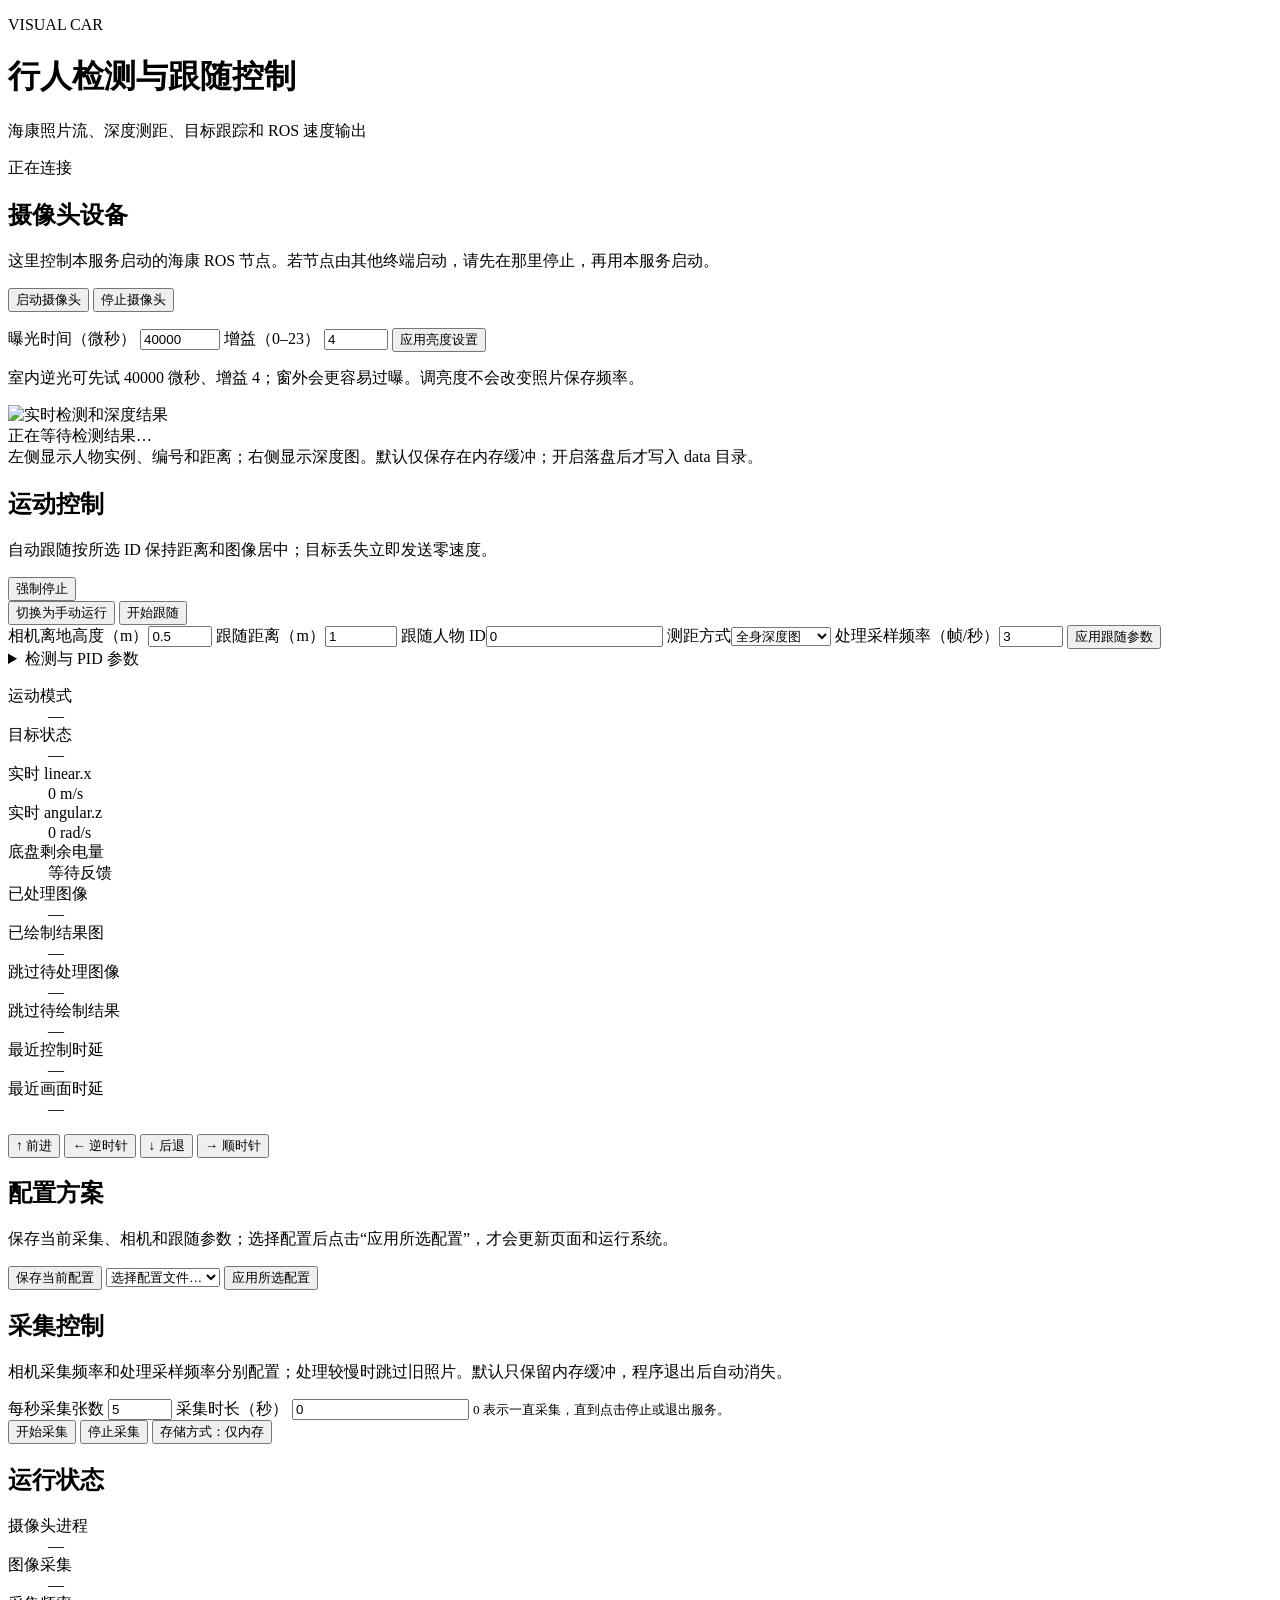
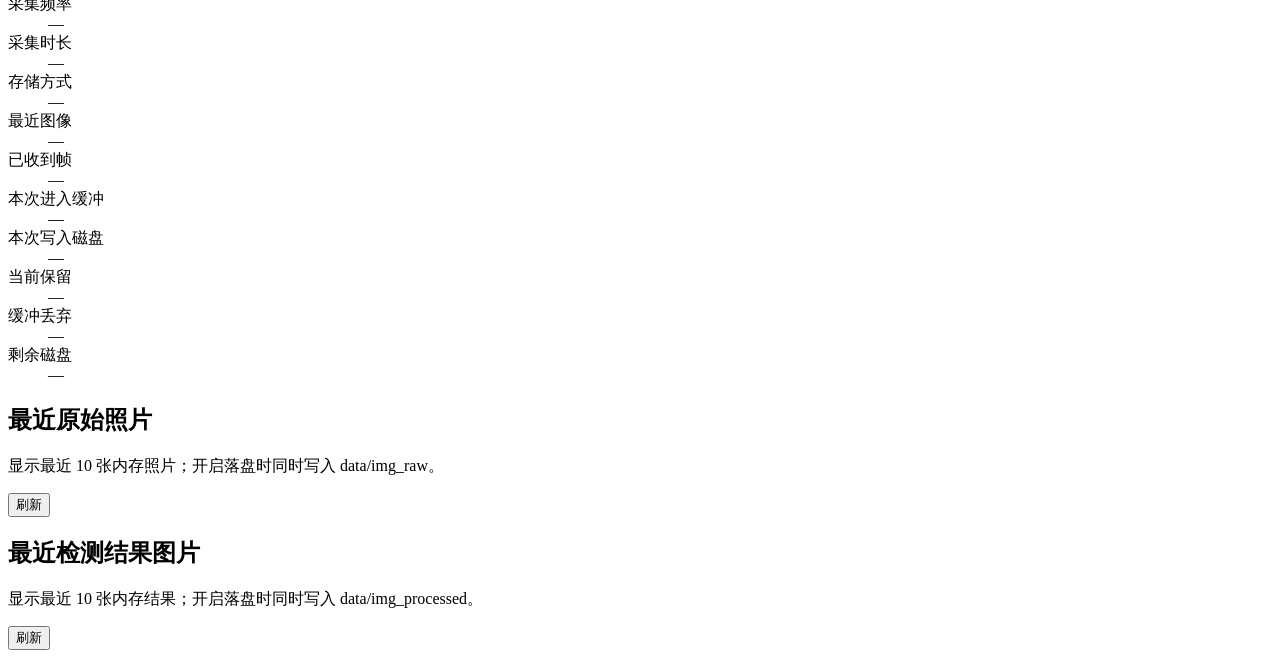
==== frontend/index.html @ 80e6dc90 "first version" ====
<!doctype html>
<html lang="zh-CN">
<head>
  <meta charset="utf-8">
  <meta name="viewport" content="width=device-width, initial-scale=1">
  <title>visual_car · 行人跟随控制</title>
  <link rel="stylesheet" href="/assets/style.css">
  <script src="/assets/app.js" defer></script>
</head>
<body>
  <main>
    <header>
      <div>
        <p class="eyebrow">VISUAL CAR</p>
        <h1>行人检测与跟随控制</h1>
        <p class="subtitle">海康照片流、深度测距、目标跟踪和 ROS 速度输出</p>
      </div>
      <span id="connection" class="badge">正在连接</span>
    </header>

    <section class="card panel device-panel">
      <h2>摄像头设备</h2>
      <p class="hint">这里控制本服务启动的海康 ROS 节点。若节点由其他终端启动，请先在那里停止，再用本服务启动。</p>
      <div class="actions">
        <button id="startDevice" type="button">启动摄像头</button>
        <button id="stopDevice" type="button" class="secondary">停止摄像头</button>
      </div>
      <p id="deviceMessage" class="message" role="status"></p>
      <form id="cameraForm" class="camera-settings">
        <label>曝光时间（微秒）
          <input id="exposure" type="number" min="32" max="999812" step="1" value="40000" required>
        </label>
        <label>增益（0–23）
          <input id="gain" type="number" min="0" max="23" step="0.1" value="4" required>
        </label>
        <button type="submit">应用亮度设置</button>
      </form>
      <p class="hint">室内逆光可先试 40000 微秒、增益 4；窗外会更容易过曝。调亮度不会改变照片保存频率。</p>
    </section>

    <section class="preview card" aria-label="实时检测结果">
      <img id="live" alt="实时检测和深度结果">
      <div id="noImage" class="no-image">正在等待检测结果…</div>
      <div class="preview-caption">左侧显示人物实例、编号和距离；右侧显示深度图。默认仅保存在内存缓冲；开启落盘后才写入 data 目录。</div>
    </section>

    <section class="card panel motion-panel">
      <div class="section-heading">
        <div><h2>运动控制</h2><p class="hint">自动跟随按所选 ID 保持距离和图像居中；目标丢失立即发送零速度。</p></div>
        <button id="forceStop" type="button" class="danger">强制停止</button>
      </div>
      <div class="actions">
        <button id="modeButton" type="button" class="secondary">切换为手动运行</button>
        <button id="followButton" type="button">开始跟随</button>
        <button id="releaseStop" type="button" class="secondary" hidden>解除强制停止</button>
      </div>
      <form id="followForm" class="follow-settings">
        <label>相机离地高度（m）<input id="camera_height_m" type="number" min="0.01" max="2" step="0.01" value="0.5" required></label>
        <label>跟随距离（m）<input id="follow_distance_m" type="number" min="0.3" max="10" step="0.05" value="1" required></label>
        <label>跟随人物 ID<input id="target_id" type="number" min="0" step="1" value="0" required></label>
        <label>测距方式<select id="distance_mode"><option value="depth">全身深度图</option><option value="footpoint">脚底地面射线</option><option value="fused">融合</option></select></label>
        <label>处理采样频率（帧/秒）<input id="process_fps" type="number" min="0.1" max="30" step="0.1" value="3" required></label>
        <button type="submit">应用跟随参数</button>
      </form>
      <details class="advanced"><summary>检测与 PID 参数</summary><div id="advancedFields" class="advanced-grid"></div></details>
      <p id="motionMessage" class="message" role="status"></p>
      <dl class="stats motion-stats">
        <div><dt>运动模式</dt><dd id="modeStatus">—</dd></div>
        <div><dt>目标状态</dt><dd id="targetStatus">—</dd></div>
        <div><dt>实时 linear.x</dt><dd id="linearX">0 m/s</dd></div>
        <div><dt>实时 angular.z</dt><dd id="angularZ">0 rad/s</dd></div>
        <div><dt>底盘剩余电量</dt><dd id="batteryLevel">等待反馈</dd></div>
        <div><dt>已处理图像</dt><dd id="processedCount">—</dd></div>
        <div><dt>已绘制结果图</dt><dd id="drawnCount">—</dd></div>
        <div><dt>跳过待处理图像</dt><dd id="skippedCount">—</dd></div>
        <div><dt>跳过待绘制结果</dt><dd id="skippedDrawCount">—</dd></div>
        <div><dt>最近控制时延</dt><dd id="processingLatency">—</dd></div>
        <div><dt>最近画面时延</dt><dd id="displayLatency">—</dd></div>
      </dl>
      <div id="manualPad" class="manual-pad" aria-label="手动方向键">
        <button type="button" data-direction="up" class="up">↑ 前进</button>
        <button type="button" data-direction="left" class="left">← 逆时针</button>
        <button type="button" data-direction="down" class="down">↓ 后退</button>
        <button type="button" data-direction="right" class="right">→ 顺时针</button>
      </div>
    </section>

    <section class="card panel config-panel">
      <h2>配置方案</h2>
      <p class="hint">保存当前采集、相机和跟随参数；选择配置后点击“应用所选配置”，才会更新页面和运行系统。</p>
      <div class="actions">
        <button id="saveConfig" type="button">保存当前配置</button>
        <select id="configSelect" aria-label="选择配置文件"><option value="">选择配置文件…</option></select>
        <button id="loadConfig" type="button" class="secondary">应用所选配置</button>
      </div>
      <p id="configMessage" class="message" role="status"></p>
    </section>

    <div class="columns">
      <section class="card panel">
        <h2>采集控制</h2>
        <p class="hint">相机采集频率和处理采样频率分别配置；处理较慢时跳过旧照片。默认只保留内存缓冲，程序退出后自动消失。</p>
        <form id="captureForm">
          <label>每秒采集张数
            <input id="fps" name="fps" type="number" min="0.1" max="60" step="0.1" value="5" required>
          </label>
          <label>采集时长（秒）
            <input id="duration" name="duration" type="number" min="0" step="1" value="0" required>
            <small>0 表示一直采集，直到点击停止或退出服务。</small>
          </label>
          <div class="actions">
            <button type="submit">开始采集</button>
            <button id="stopButton" type="button" class="secondary">停止采集</button>
            <button id="storageButton" type="button" class="secondary">存储方式：仅内存</button>
          </div>
        </form>
        <p id="actionMessage" class="message" role="status"></p>
      </section>

      <section class="card panel">
        <h2>运行状态</h2>
        <dl id="status" class="stats">
          <div><dt>摄像头进程</dt><dd id="cameraStatus">—</dd></div>
          <div><dt>图像采集</dt><dd id="saveStatus">—</dd></div>
          <div><dt>采集频率</dt><dd id="saveFps">—</dd></div>
          <div><dt>采集时长</dt><dd id="saveDuration">—</dd></div>
          <div><dt>存储方式</dt><dd id="storageStatus">—</dd></div>
          <div><dt>最近图像</dt><dd id="imageAge">—</dd></div>
          <div><dt>已收到帧</dt><dd id="received">—</dd></div>
          <div><dt>本次进入缓冲</dt><dd id="saved">—</dd></div>
          <div><dt>本次写入磁盘</dt><dd id="persisted">—</dd></div>
          <div><dt>当前保留</dt><dd id="retained">—</dd></div>
          <div><dt>缓冲丢弃</dt><dd id="dropped">—</dd></div>
          <div><dt>剩余磁盘</dt><dd id="diskFree">—</dd></div>
        </dl>
        <p id="error" class="error" role="alert"></p>
      </section>
    </div>

    <section class="card panel history">
      <div class="section-heading">
        <div><h2>最近原始照片</h2><p class="hint">显示最近 10 张内存照片；开启落盘时同时写入 data/img_raw。</p></div>
        <button id="refreshFrames" class="secondary" type="button">刷新</button>
      </div>
      <div id="frames" class="frame-grid"></div>
    </section>
    <section class="card panel history">
      <div class="section-heading">
        <div><h2>最近检测结果图片</h2><p class="hint">显示最近 10 张内存结果；开启落盘时同时写入 data/img_processed。</p></div>
        <button id="refreshProcessed" class="secondary" type="button">刷新</button>
      </div>
      <div id="processedFrames" class="frame-grid"></div>
    </section>
  </main>
</body>
</html>
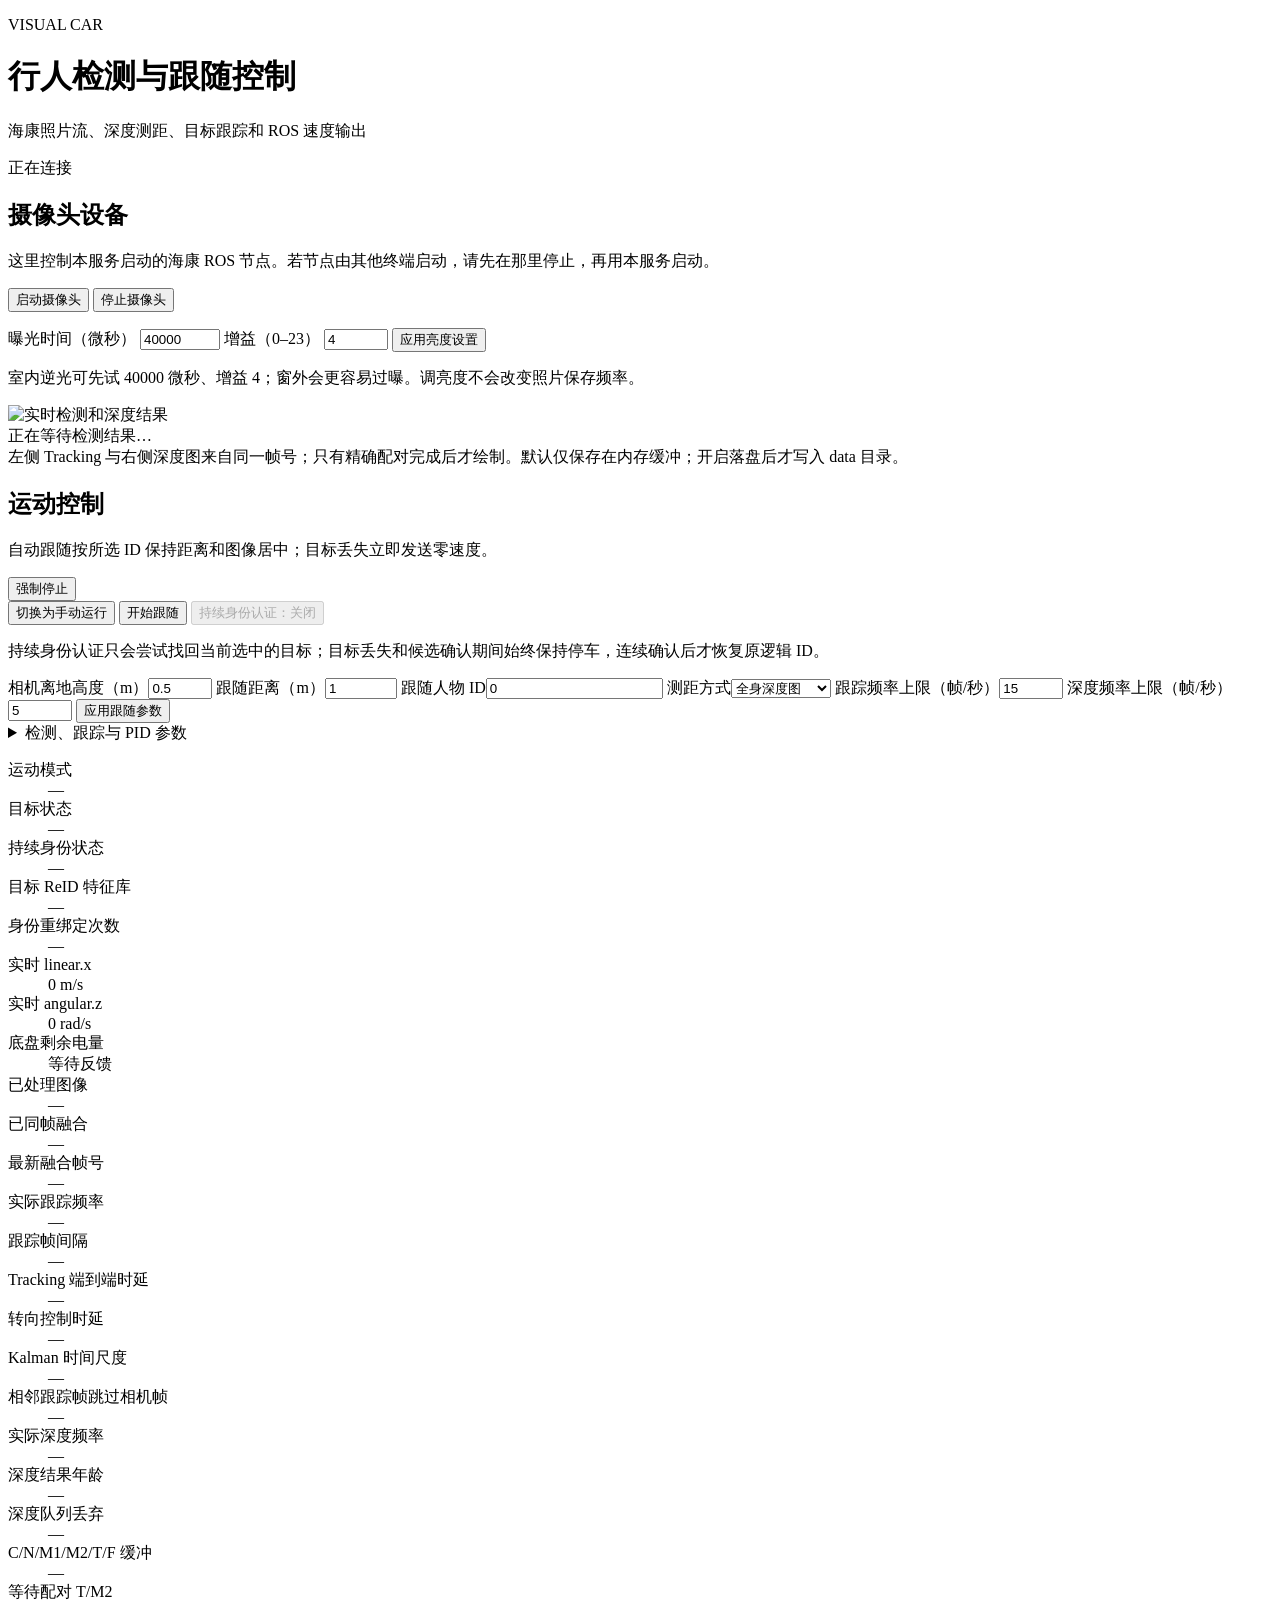
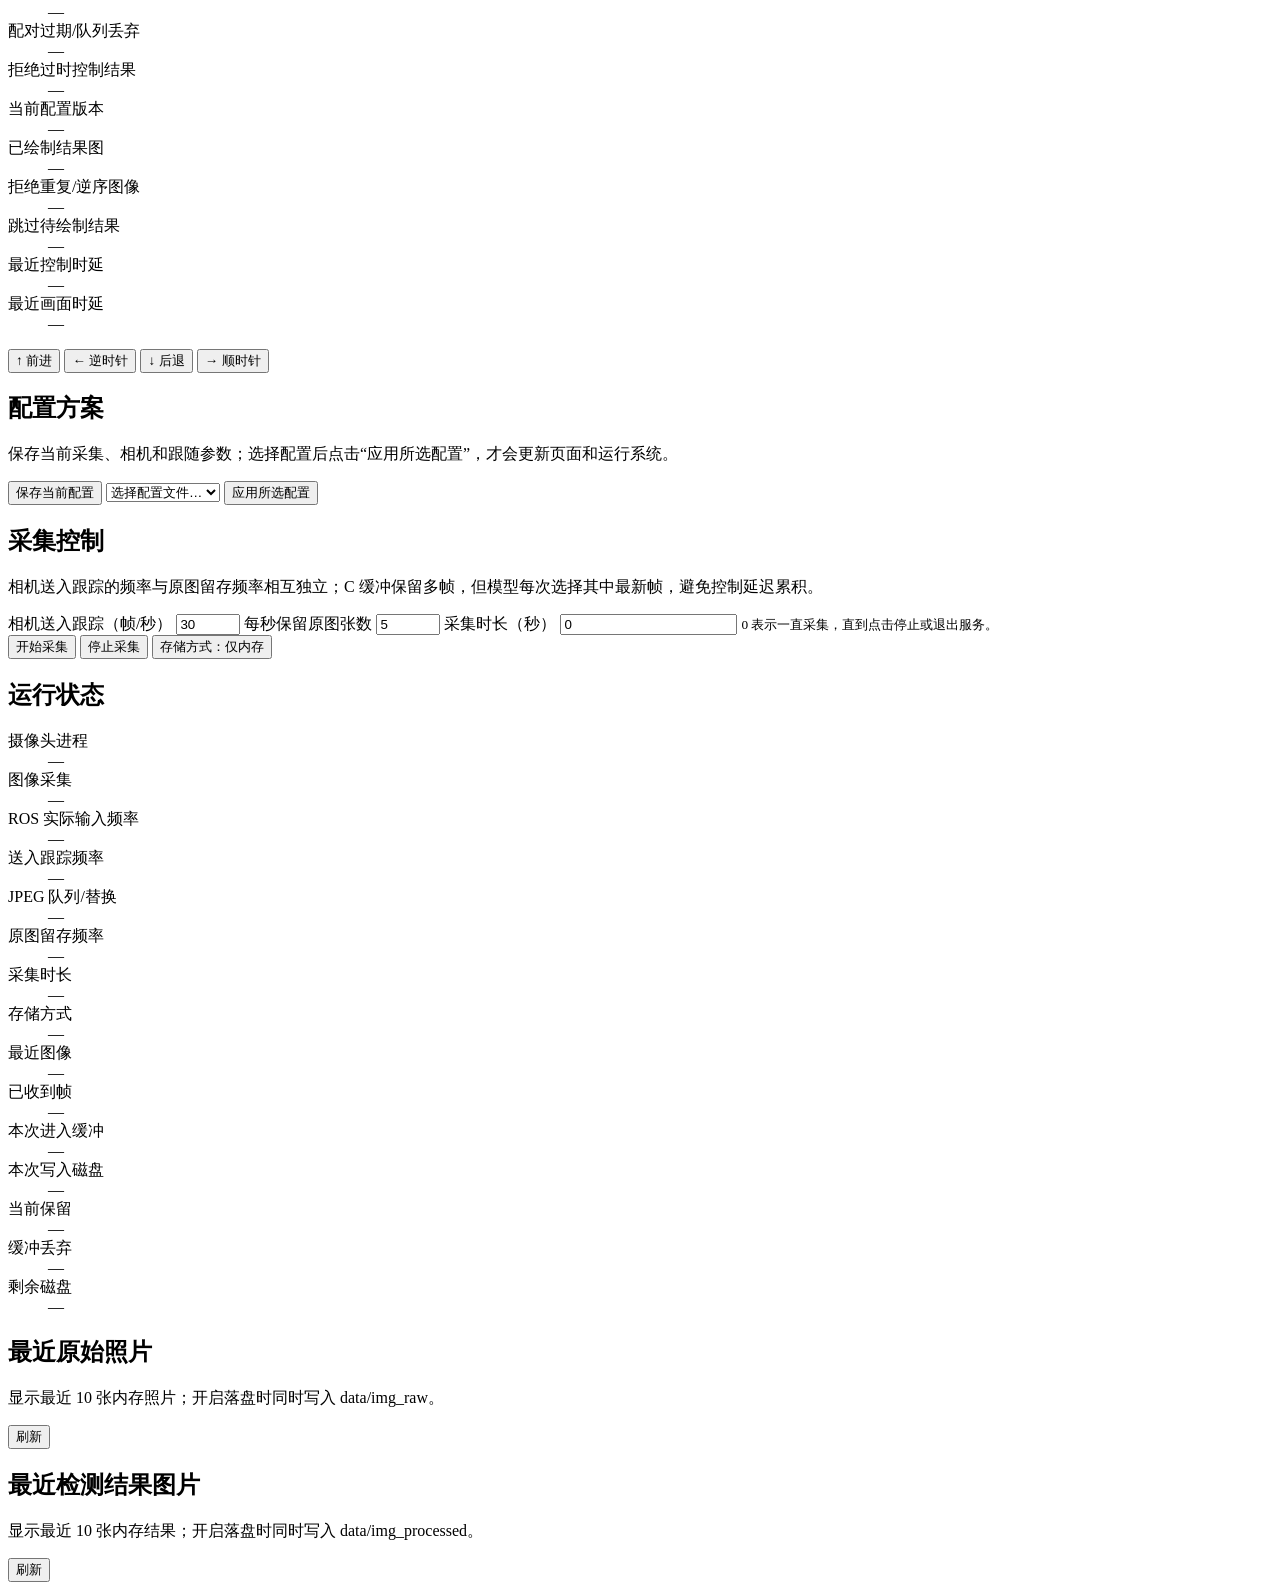
==== commit 1c272ae0: "version 2" ====
--- a/frontend/index.html
+++ b/frontend/index.html
@@ -41,7 +41,7 @@
     <section class="preview card" aria-label="实时检测结果">
       <img id="live" alt="实时检测和深度结果">
       <div id="noImage" class="no-image">正在等待检测结果…</div>
-      <div class="preview-caption">左侧显示人物实例、编号和距离；右侧显示深度图。默认仅保存在内存缓冲；开启落盘后才写入 data 目录。</div>
+      <div class="preview-caption">左侧 Tracking 与右侧深度图来自同一帧号；只有精确配对完成后才绘制。默认仅保存在内存缓冲；开启落盘后才写入 data 目录。</div>
     </section>
 
     <section class="card panel motion-panel">
@@ -52,27 +52,51 @@
       <div class="actions">
         <button id="modeButton" type="button" class="secondary">切换为手动运行</button>
         <button id="followButton" type="button">开始跟随</button>
+        <button id="persistentIdentityButton" type="button" class="secondary" aria-pressed="false" disabled>持续身份认证：关闭</button>
         <button id="releaseStop" type="button" class="secondary" hidden>解除强制停止</button>
       </div>
+      <p class="hint">持续身份认证只会尝试找回当前选中的目标；目标丢失和候选确认期间始终保持停车，连续确认后才恢复原逻辑 ID。</p>
       <form id="followForm" class="follow-settings">
         <label>相机离地高度（m）<input id="camera_height_m" type="number" min="0.01" max="2" step="0.01" value="0.5" required></label>
         <label>跟随距离（m）<input id="follow_distance_m" type="number" min="0.3" max="10" step="0.05" value="1" required></label>
         <label>跟随人物 ID<input id="target_id" type="number" min="0" step="1" value="0" required></label>
         <label>测距方式<select id="distance_mode"><option value="depth">全身深度图</option><option value="footpoint">脚底地面射线</option><option value="fused">融合</option></select></label>
-        <label>处理采样频率（帧/秒）<input id="process_fps" type="number" min="0.1" max="30" step="0.1" value="3" required></label>
+        <label>跟踪频率上限（帧/秒）<input id="process_fps" type="number" min="0.1" max="30" step="0.1" value="15" required></label>
+        <label>深度频率上限（帧/秒）<input id="depth_fps" type="number" min="0.1" max="10" step="0.1" value="5" required></label>
         <button type="submit">应用跟随参数</button>
       </form>
-      <details class="advanced"><summary>检测与 PID 参数</summary><div id="advancedFields" class="advanced-grid"></div></details>
+      <details class="advanced"><summary>检测、跟踪与 PID 参数</summary><div id="advancedFields" class="advanced-grid"></div>
+        <p class="hint">若要启用 BoT-SORT 的低分框救回，检测器最低置信度应不高于跟踪低分阈值；跟踪低分阈值必须低于跟踪高分阈值。ReID 最低 IoU 门槛越低，越允许大跳动后的外观匹配，但误关联风险也越高。</p>
+      </details>
       <p id="motionMessage" class="message" role="status"></p>
       <dl class="stats motion-stats">
         <div><dt>运动模式</dt><dd id="modeStatus">—</dd></div>
         <div><dt>目标状态</dt><dd id="targetStatus">—</dd></div>
+        <div><dt>持续身份状态</dt><dd id="identityState">—</dd></div>
+        <div><dt>目标 ReID 特征库</dt><dd id="identityGallery">—</dd></div>
+        <div><dt>身份重绑定次数</dt><dd id="identityReacquisitions">—</dd></div>
         <div><dt>实时 linear.x</dt><dd id="linearX">0 m/s</dd></div>
         <div><dt>实时 angular.z</dt><dd id="angularZ">0 rad/s</dd></div>
         <div><dt>底盘剩余电量</dt><dd id="batteryLevel">等待反馈</dd></div>
         <div><dt>已处理图像</dt><dd id="processedCount">—</dd></div>
+        <div><dt>已同帧融合</dt><dd id="fusedCount">—</dd></div>
+        <div><dt>最新融合帧号</dt><dd id="fusedFrameId">—</dd></div>
+        <div><dt>实际跟踪频率</dt><dd id="trackerFps">—</dd></div>
+        <div><dt>跟踪帧间隔</dt><dd id="trackerInterval">—</dd></div>
+        <div><dt>Tracking 端到端时延</dt><dd id="trackerLatency">—</dd></div>
+        <div><dt>转向控制时延</dt><dd id="bearingLatency">—</dd></div>
+        <div><dt>Kalman 时间尺度</dt><dd id="kalmanTimeScale">—</dd></div>
+        <div><dt>相邻跟踪帧跳过相机帧</dt><dd id="cameraSkipped">—</dd></div>
+        <div><dt>实际深度频率</dt><dd id="depthFps">—</dd></div>
+        <div><dt>深度结果年龄</dt><dd id="depthAge">—</dd></div>
+        <div><dt>深度队列丢弃</dt><dd id="depthDropped">—</dd></div>
+        <div><dt>C/N/M1/M2/T/F 缓冲</dt><dd id="pipelineBuffers">—</dd></div>
+        <div><dt>等待配对 T/M2</dt><dd id="joinPending">—</dd></div>
+        <div><dt>配对过期/队列丢弃</dt><dd id="joinDropped">—</dd></div>
+        <div><dt>拒绝过时控制结果</dt><dd id="staleControlRejected">—</dd></div>
+        <div><dt>当前配置版本</dt><dd id="configVersion">—</dd></div>
         <div><dt>已绘制结果图</dt><dd id="drawnCount">—</dd></div>
-        <div><dt>跳过待处理图像</dt><dd id="skippedCount">—</dd></div>
+        <div><dt>拒绝重复/逆序图像</dt><dd id="skippedCount">—</dd></div>
         <div><dt>跳过待绘制结果</dt><dd id="skippedDrawCount">—</dd></div>
         <div><dt>最近控制时延</dt><dd id="processingLatency">—</dd></div>
         <div><dt>最近画面时延</dt><dd id="displayLatency">—</dd></div>
@@ -99,9 +123,12 @@
     <div class="columns">
       <section class="card panel">
         <h2>采集控制</h2>
-        <p class="hint">相机采集频率和处理采样频率分别配置；处理较慢时跳过旧照片。默认只保留内存缓冲，程序退出后自动消失。</p>
+        <p class="hint">相机送入跟踪的频率与原图留存频率相互独立；C 缓冲保留多帧，但模型每次选择其中最新帧，避免控制延迟累积。</p>
         <form id="captureForm">
-          <label>每秒采集张数
+          <label>相机送入跟踪（帧/秒）
+            <input id="tracking_fps" name="tracking_fps" type="number" min="0.1" max="60" step="0.1" value="30" required>
+          </label>
+          <label>每秒保留原图张数
             <input id="fps" name="fps" type="number" min="0.1" max="60" step="0.1" value="5" required>
           </label>
           <label>采集时长（秒）
@@ -122,7 +149,10 @@
         <dl id="status" class="stats">
           <div><dt>摄像头进程</dt><dd id="cameraStatus">—</dd></div>
           <div><dt>图像采集</dt><dd id="saveStatus">—</dd></div>
-          <div><dt>采集频率</dt><dd id="saveFps">—</dd></div>
+          <div><dt>ROS 实际输入频率</dt><dd id="cameraReceivedFps">—</dd></div>
+          <div><dt>送入跟踪频率</dt><dd id="trackingInputFps">—</dd></div>
+          <div><dt>JPEG 队列/替换</dt><dd id="jpegQueue">—</dd></div>
+          <div><dt>原图留存频率</dt><dd id="saveFps">—</dd></div>
           <div><dt>采集时长</dt><dd id="saveDuration">—</dd></div>
           <div><dt>存储方式</dt><dd id="storageStatus">—</dd></div>
           <div><dt>最近图像</dt><dd id="imageAge">—</dd></div>
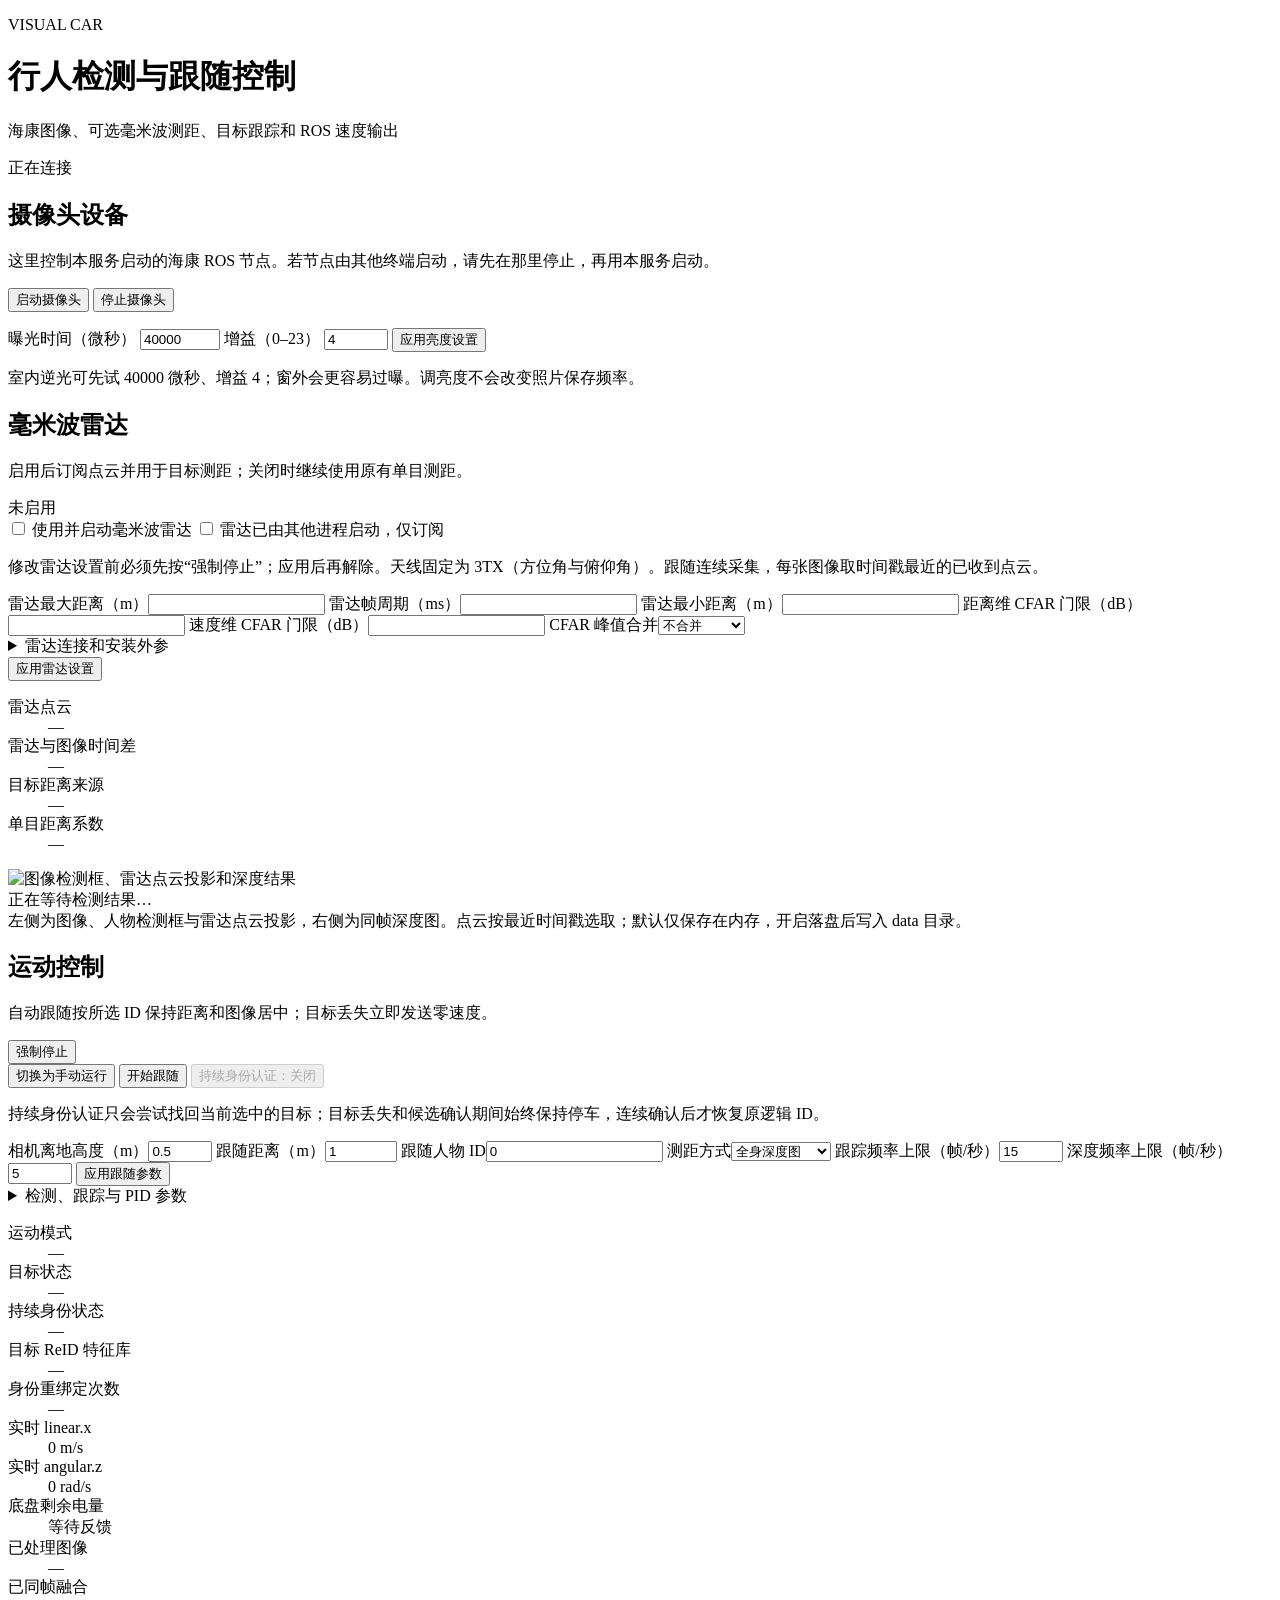
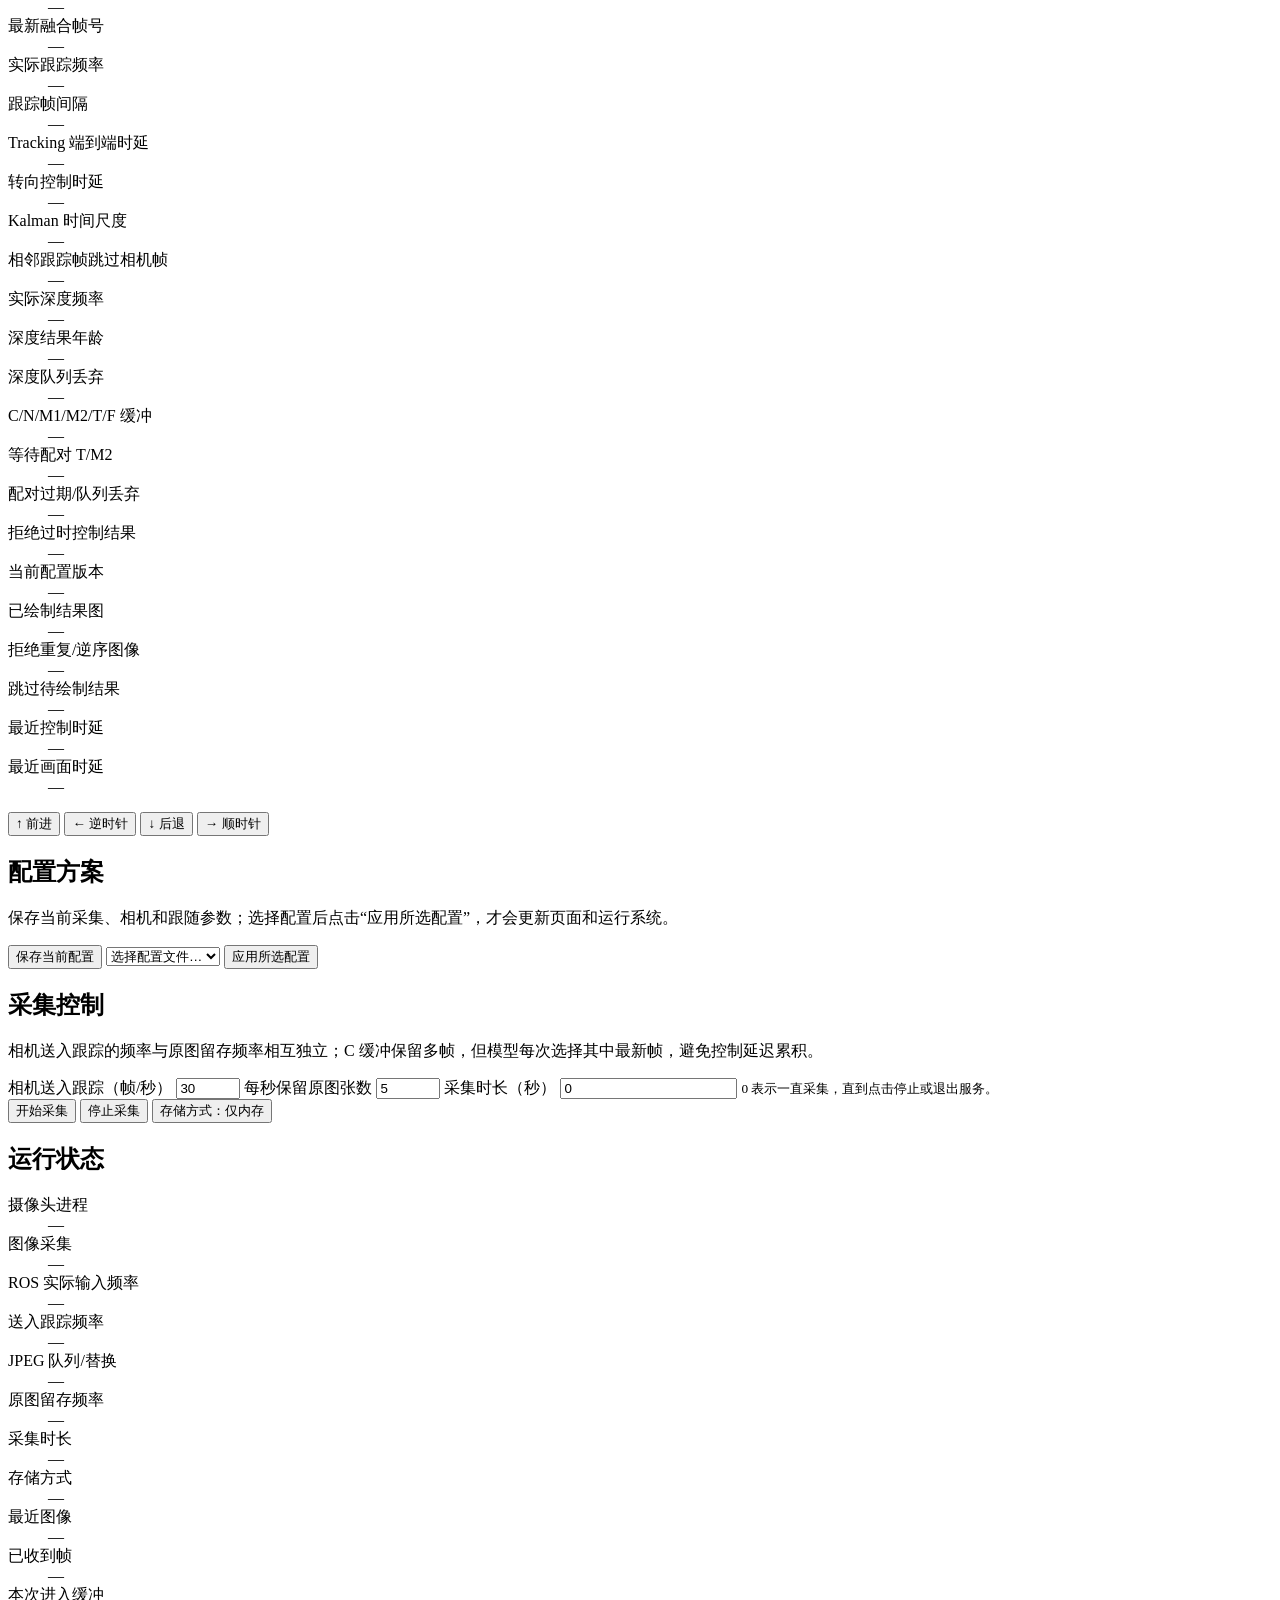
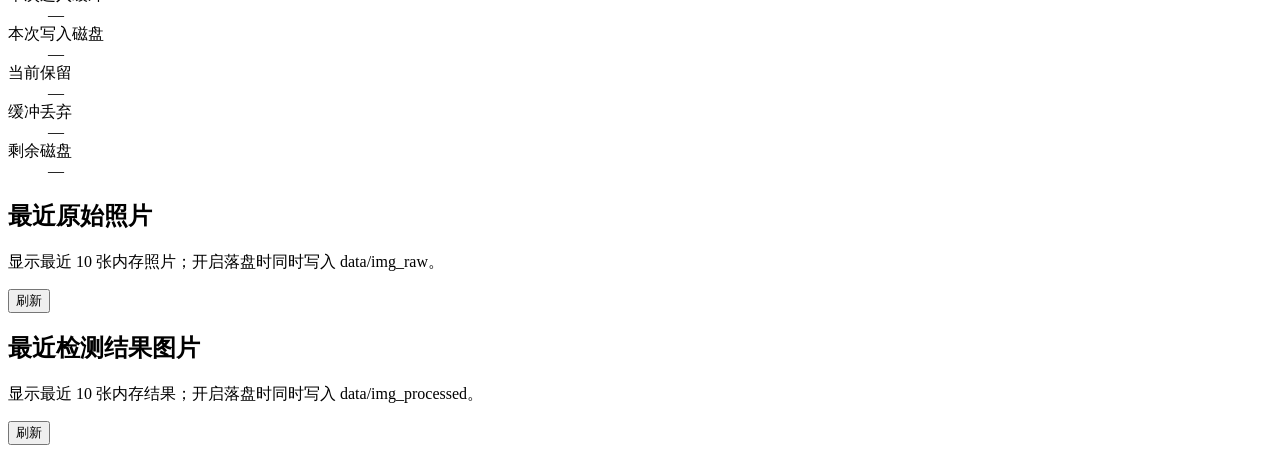
==== commit 38b9f98d: "version_4" ====
--- a/frontend/index.html
+++ b/frontend/index.html
@@ -13,7 +13,7 @@
       <div>
         <p class="eyebrow">VISUAL CAR</p>
         <h1>行人检测与跟随控制</h1>
-        <p class="subtitle">海康照片流、深度测距、目标跟踪和 ROS 速度输出</p>
+        <p class="subtitle">海康图像、可选毫米波测距、目标跟踪和 ROS 速度输出</p>
       </div>
       <span id="connection" class="badge">正在连接</span>
     </header>
@@ -38,10 +38,62 @@
       <p class="hint">室内逆光可先试 40000 微秒、增益 4；窗外会更容易过曝。调亮度不会改变照片保存频率。</p>
     </section>
 
+    <section class="card panel radar-panel">
+      <div class="section-heading">
+        <div><h2>毫米波雷达</h2><p class="hint">启用后订阅点云并用于目标测距；关闭时继续使用原有单目测距。</p></div>
+        <span id="radarStatus" class="badge">未启用</span>
+      </div>
+      <form id="radarForm">
+        <div class="radar-checks">
+          <label class="check"><input id="radar_enabled" type="checkbox"> 使用并启动毫米波雷达</label>
+          <label class="check"><input id="external_radar" type="checkbox"> 雷达已由其他进程启动，仅订阅</label>
+        </div>
+        <p class="hint">修改雷达设置前必须先按“强制停止”；应用后再解除。天线固定为 3TX（方位角与俯仰角）。跟随连续采集，每张图像取时间戳最近的已收到点云。</p>
+        <div class="radar-grid">
+          <label>雷达最大距离（m）<input id="max_range_m" data-radar-hardware type="number" min="0.01" max="30" step="any" required></label>
+          <label>雷达帧周期（ms）<input id="frame_period_ms" data-radar-hardware type="number" min="50" max="1000" step="any" required></label>
+          <label>雷达最小距离（m）<input id="min_range_m" data-radar-hardware type="number" min="0" max="29.99" step="any" required></label>
+          <label>距离维 CFAR 门限（dB）<input id="cfar_range_db" data-radar-hardware type="number" min="0.01" max="30" step="any" required></label>
+          <label>速度维 CFAR 门限（dB）<input id="cfar_doppler_db" data-radar-hardware type="number" min="0.01" max="30" step="any" required></label>
+          <label>CFAR 峰值合并<select id="cfar_peak_grouping" data-radar-hardware><option value="none">不合并</option><option value="both">距离和速度</option><option value="range">仅距离</option><option value="doppler">仅速度</option></select></label>
+        </div>
+        <details class="advanced"><summary>雷达连接和安装外参</summary>
+          <div class="radar-grid">
+            <label>雷达 ROS 话题<input id="radar_topic" type="text" required></label>
+            <label>命令串口<input id="cli_port" data-radar-hardware type="text" required></label>
+            <label>数据串口<input id="data_port" data-radar-hardware type="text" required></label>
+          </div>
+          <div class="transform-loader">
+            <label>校准工程保存的外参文件<select id="transformSelect"><option value="">选择外参文件…</option></select></label>
+            <button id="loadTransform" type="button" class="secondary">读取文件数值</button>
+          </div>
+          <label class="check"><input id="allow_extrinsic_adjustment" type="checkbox"> 允许手动调整以下六个外参</label>
+          <p class="hint">外参按雷达坐标系输入：X 向前、Y 向左、Z 向上。读取已保存的外参文件无需开启手动调整；直接改变数值时必须先勾选。</p>
+          <div class="radar-grid">
+            <label>偏航，绕 Z（°）<input id="yaw_deg" data-radar-extrinsic type="number" min="-180" max="180" step="any" required></label>
+            <label>俯仰，绕 Y（°）<input id="pitch_deg" data-radar-extrinsic type="number" min="-180" max="180" step="any" required></label>
+            <label>横滚，绕 X（°）<input id="roll_deg" data-radar-extrinsic type="number" min="-180" max="180" step="any" required></label>
+            <label>前后平移 X（m）<input id="tx_m" data-radar-extrinsic type="number" min="-5" max="5" step="any" required></label>
+            <label>左右平移 Y（m）<input id="ty_m" data-radar-extrinsic type="number" min="-5" max="5" step="any" required></label>
+            <label>上下平移 Z（m）<input id="tz_m" data-radar-extrinsic type="number" min="-5" max="5" step="any" required></label>
+          </div>
+          <p class="hint">当前已应用的雷达 → 相机光学坐标变换矩阵：</p>
+          <pre id="radarMatrix" class="radar-matrix">等待状态…</pre>
+        </details>
+        <div class="actions"><button id="applyRadar" type="submit">应用雷达设置</button><span id="radarMessage" class="message" role="status"></span></div>
+      </form>
+      <dl class="stats radar-stats">
+        <div><dt>雷达点云</dt><dd id="radarPoints">—</dd></div>
+        <div><dt>雷达与图像时间差</dt><dd id="radarDelta">—</dd></div>
+        <div><dt>目标距离来源</dt><dd id="distanceSource">—</dd></div>
+        <div><dt>单目距离系数</dt><dd id="visualScale">—</dd></div>
+      </dl>
+    </section>
+
     <section class="preview card" aria-label="实时检测结果">
-      <img id="live" alt="实时检测和深度结果">
+      <img id="live" alt="图像检测框、雷达点云投影和深度结果">
       <div id="noImage" class="no-image">正在等待检测结果…</div>
-      <div class="preview-caption">左侧 Tracking 与右侧深度图来自同一帧号；只有精确配对完成后才绘制。默认仅保存在内存缓冲；开启落盘后才写入 data 目录。</div>
+      <div class="preview-caption">左侧为图像、人物检测框与雷达点云投影，右侧为同帧深度图。点云按最近时间戳选取；默认仅保存在内存，开启落盘后写入 data 目录。</div>
     </section>
 
     <section class="card panel motion-panel">
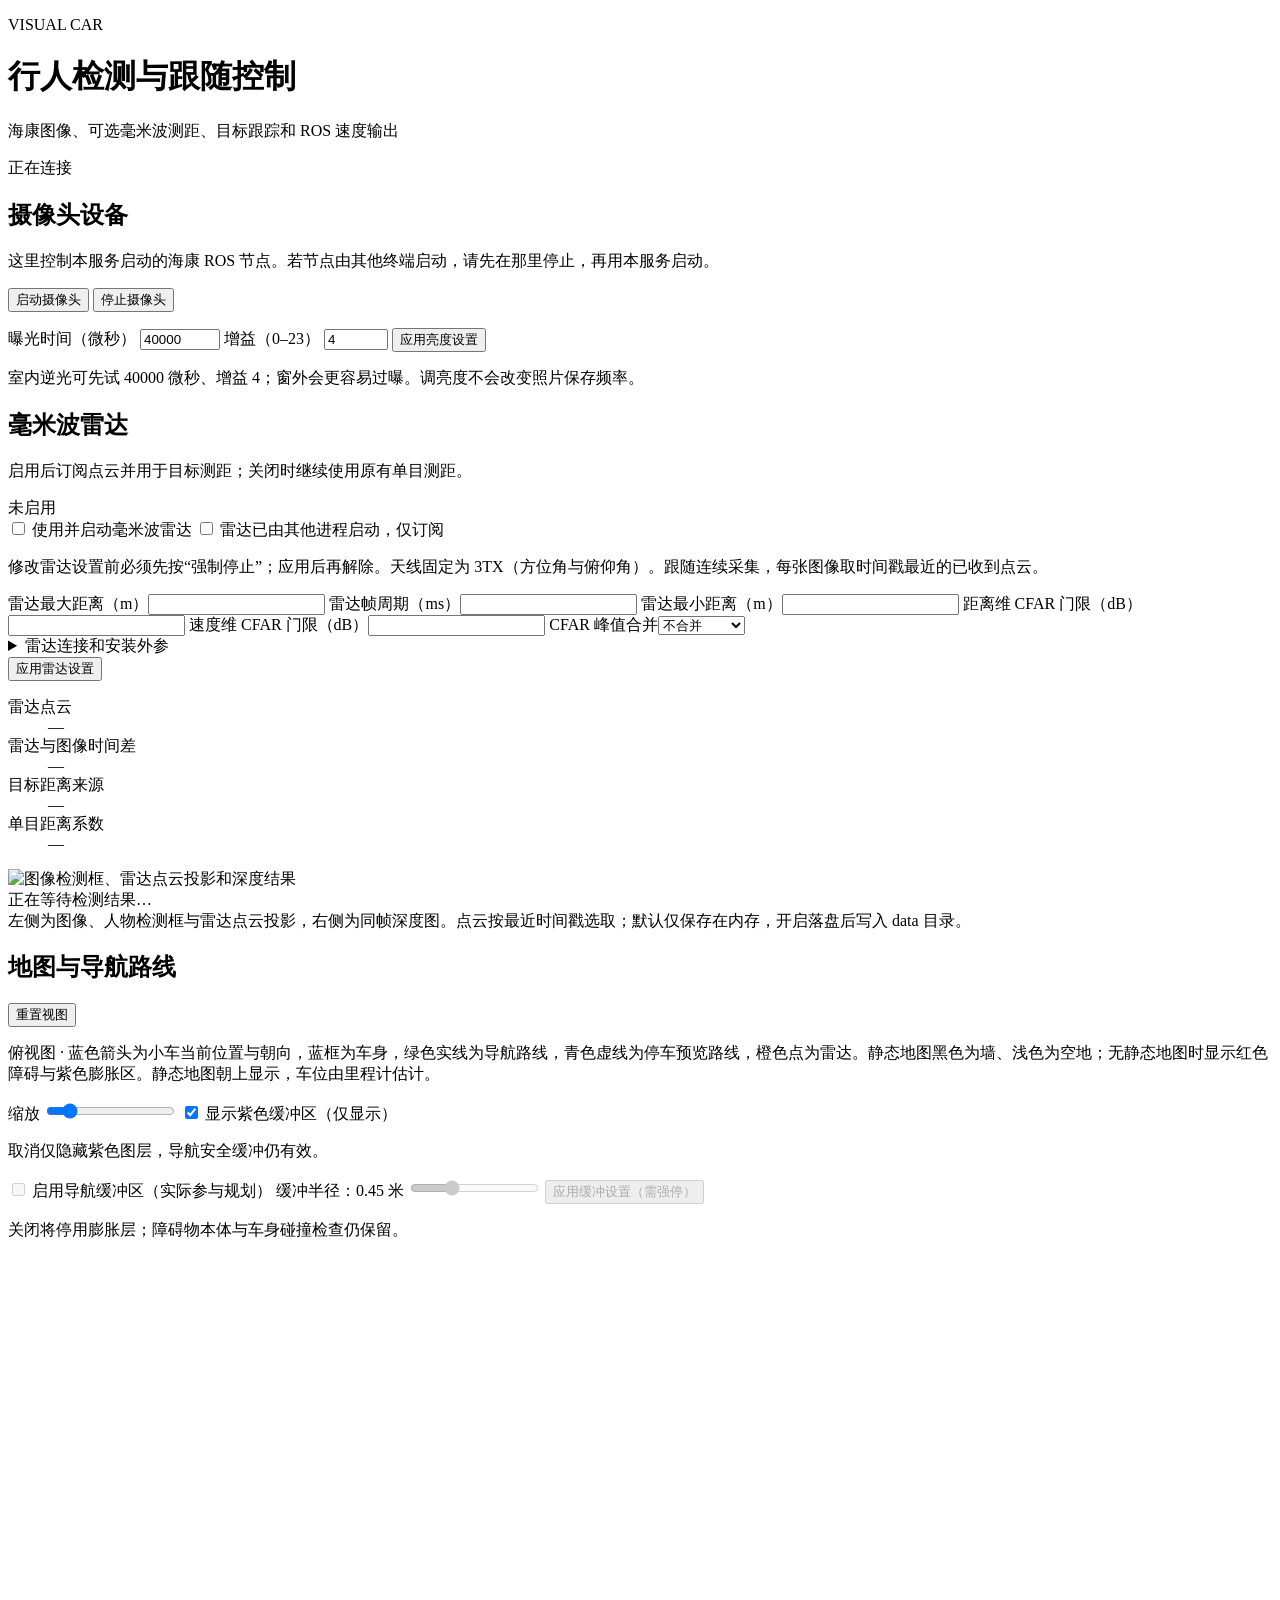
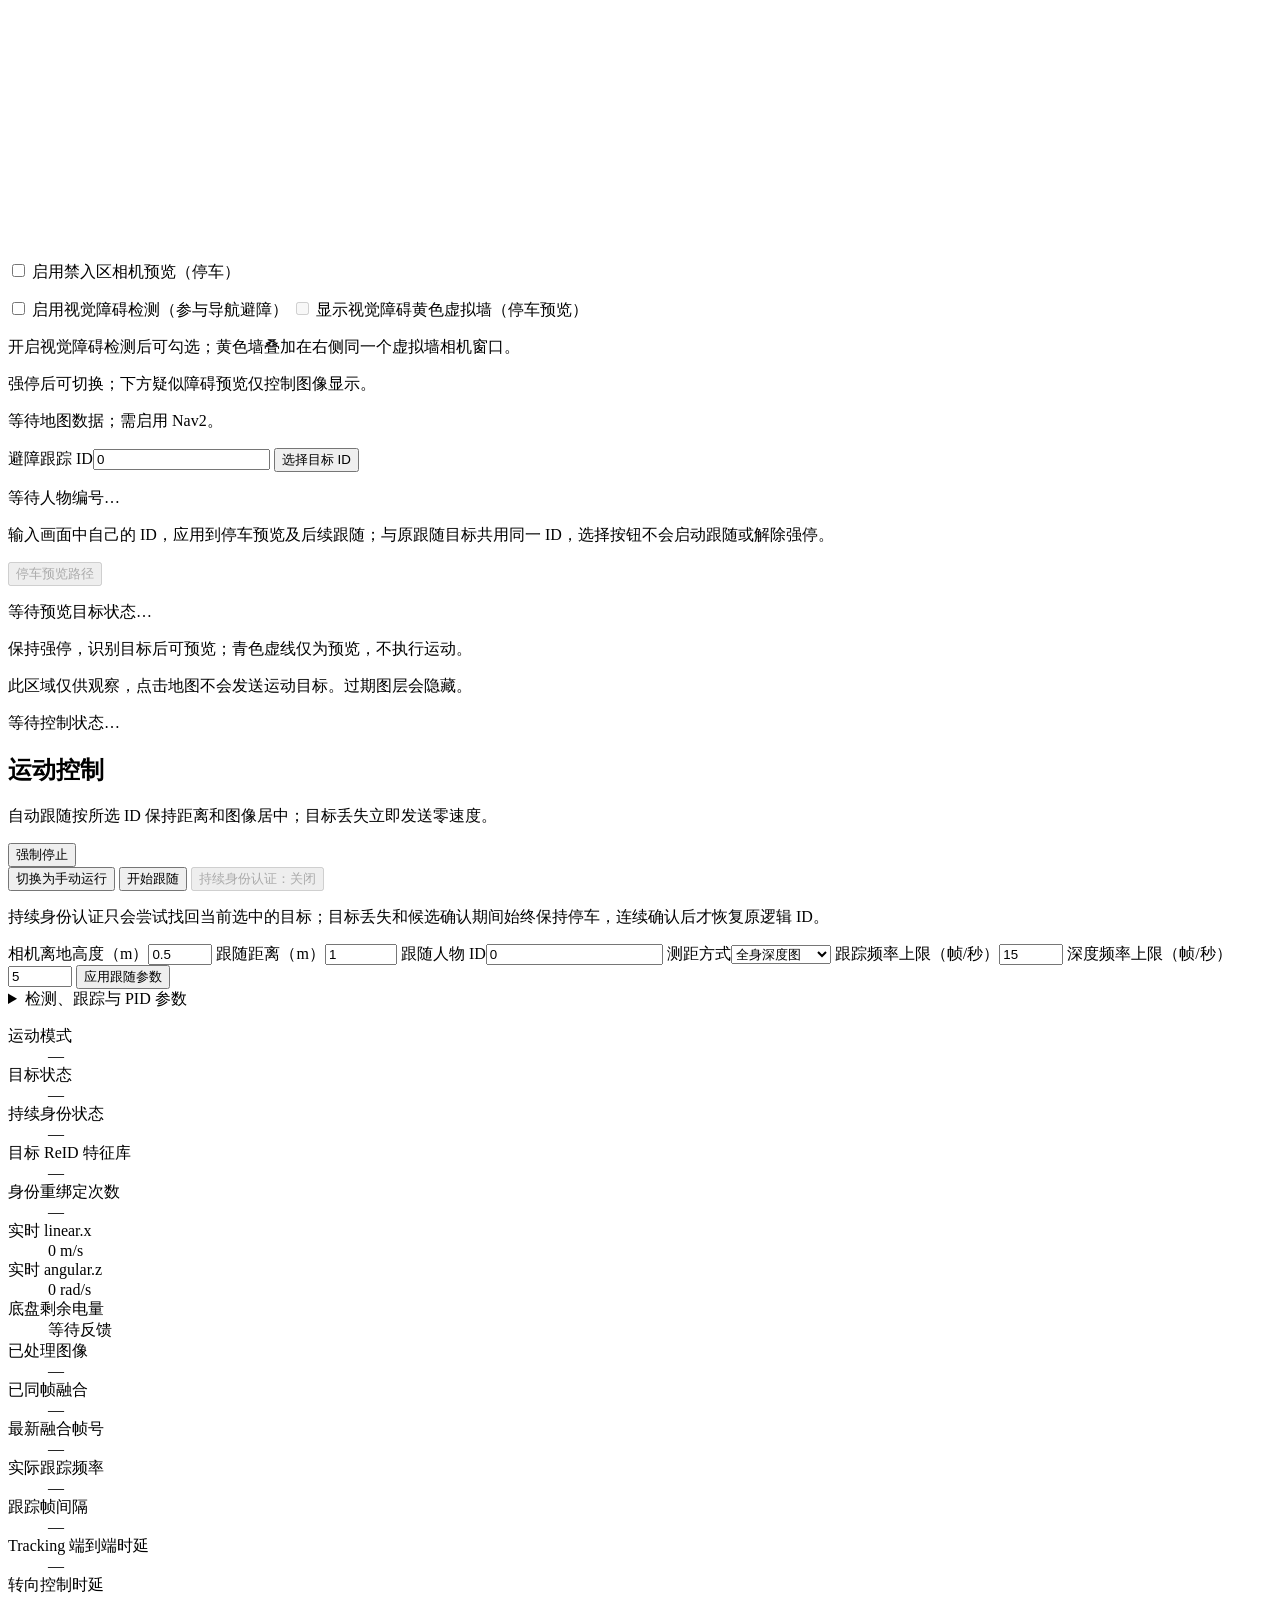
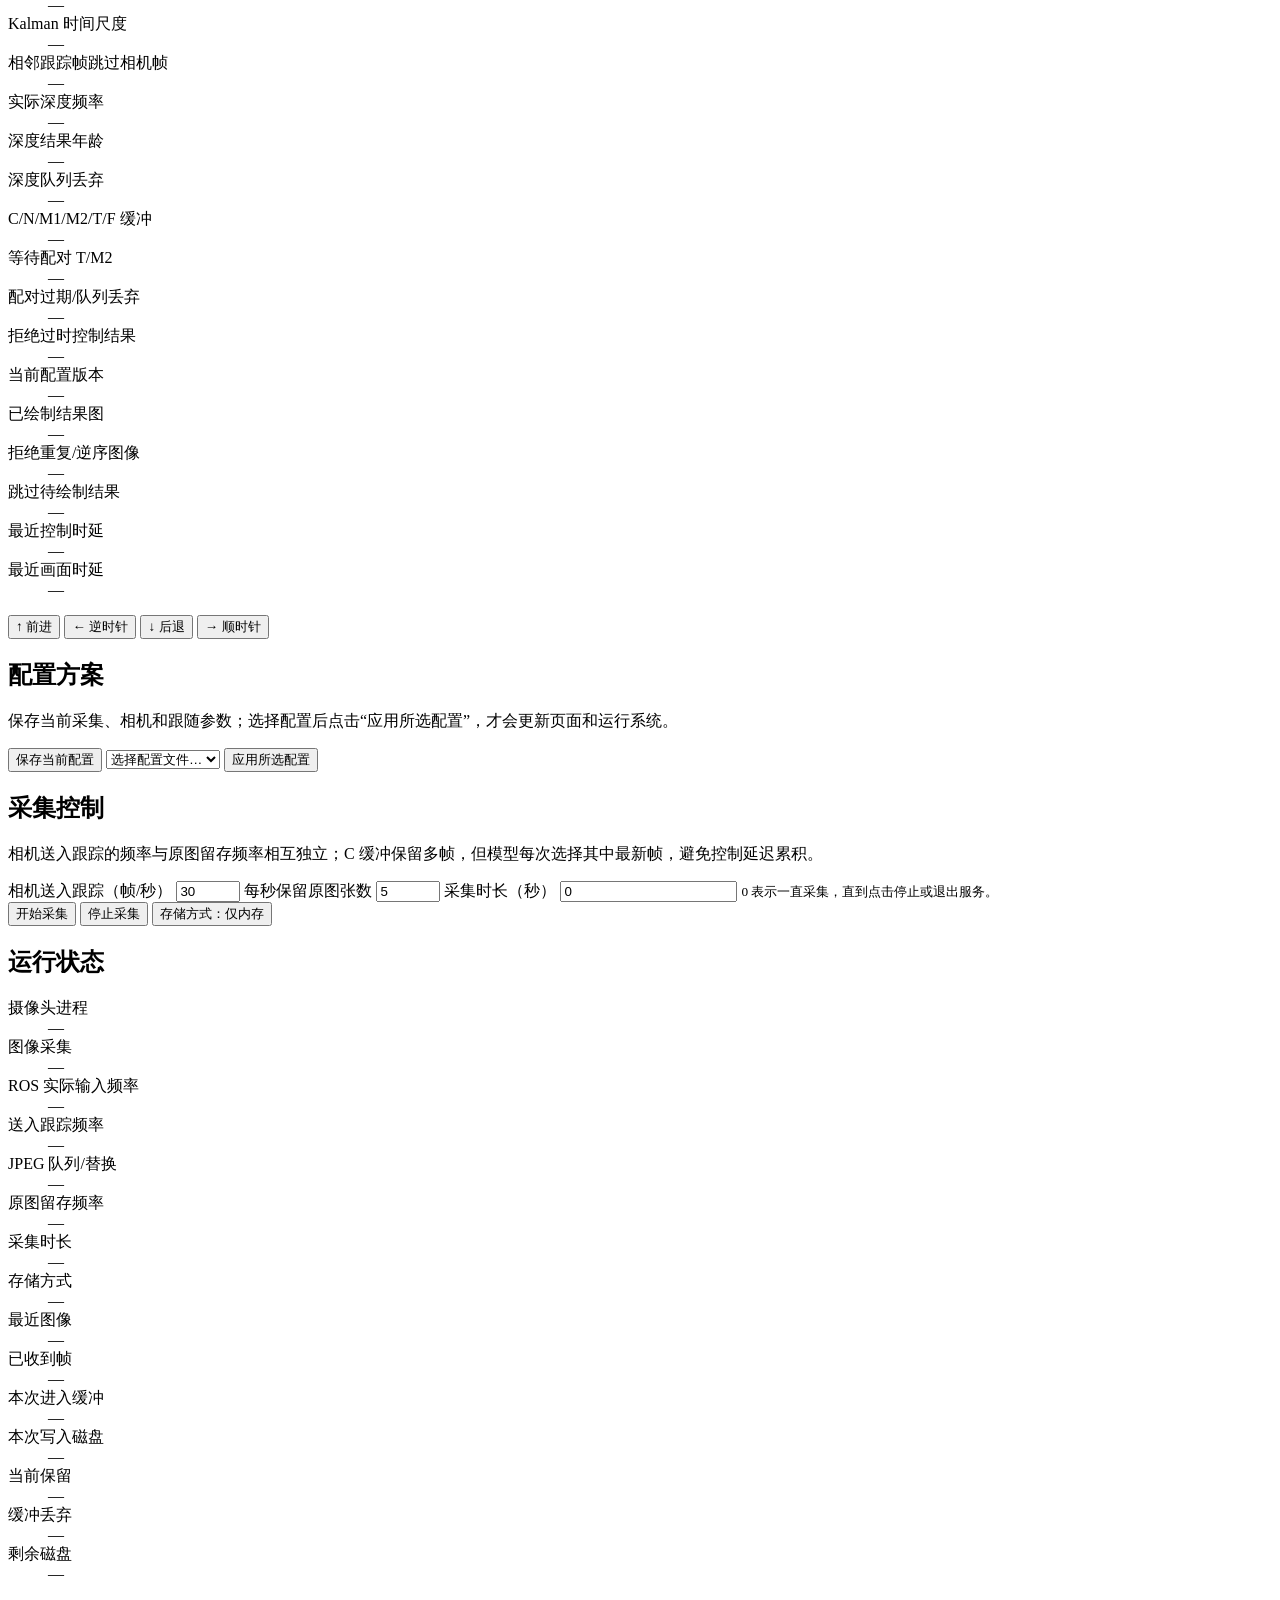
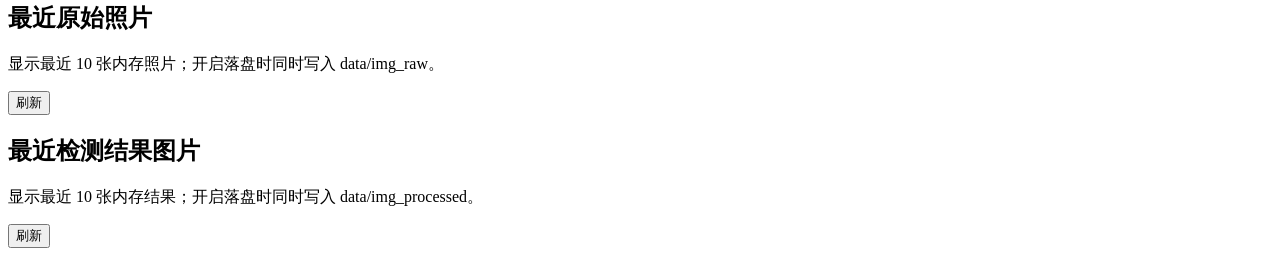
==== commit 8930fb6f: "nav_version_1" ====
--- a/frontend/index.html
+++ b/frontend/index.html
@@ -6,6 +6,9 @@
   <title>visual_car · 行人跟随控制</title>
   <link rel="stylesheet" href="/assets/style.css">
   <script src="/assets/app.js" defer></script>
+  <script src="/assets/obstacle-map.js" defer></script>
+  <script src="/assets/virtual-wall.js" defer></script>
+  <script src="/assets/route-preview.js" defer></script>
 </head>
 <body>
   <main>
@@ -96,7 +99,90 @@
       <div class="preview-caption">左侧为图像、人物检测框与雷达点云投影，右侧为同帧深度图。点云按最近时间戳选取；默认仅保存在内存，开启落盘后写入 data 目录。</div>
     </section>
 
+    <section class="card panel obstacle-map-panel">
+      <div class="section-heading">
+        <h2>地图与导航路线</h2>
+        <button id="mapReset" type="button" class="secondary">重置视图</button>
+      </div>
+      <p class="hint">俯视图 · 蓝色箭头为小车当前位置与朝向，蓝框为车身，绿色实线为导航路线，青色虚线为停车预览路线，橙色点为雷达。静态地图黑色为墙、浅色为空地；无静态地图时显示红色障碍与紫色膨胀区。静态地图朝上显示，车位由里程计估计。</p>
+      <div class="nav-wall-layout">
+      <div class="obstacle-map-view">
+        <label>缩放 <input id="mapZoom" type="range" min="0.5" max="4" step="0.1" value="1"></label>
+        <label><input id="mapShowInflation" type="checkbox" checked> 显示紫色缓冲区（仅显示）</label>
+        <p class="hint">取消仅隐藏紫色图层，导航安全缓冲仍有效。</p>
+        <label><input id="inflationEnabled" type="checkbox" disabled> 启用导航缓冲区（实际参与规划）</label>
+        <label>缓冲半径：<output id="inflationRadiusValue">0.45 米</output>
+          <input id="inflationRadius" type="range" min="0" max="1.5" step="0.05" value="0.45" disabled>
+        </label>
+        <button id="inflationApply" type="button" disabled>应用缓冲设置（需强停）</button>
+        <p id="inflationMessage" class="message">关闭将停用膨胀层；障碍物本体与车身碰撞检查仍保留。</p>
+        <script src="/assets/nav2-inflation.js" defer></script>
+        <canvas id="obstacleMap" width="900" height="600" aria-label="局部障碍地图"></canvas>
+        <p id="mapPathValidity" class="message" role="status" hidden style="color:#f87171;font-weight:600"></p>
+      </div>
+      <div class="virtual-wall-view">
+        <label><input id="wallEnabled" type="checkbox"> 启用禁入区相机预览（停车）</label>
+        <div id="wallControls" hidden>
+          <label>相机高度（米）<input id="wallCameraHeight" type="number" min="0.05" max="3" step="0.01" value="0.5"></label>
+          <label>相机向下俯角（度）<input id="wallPitch" type="number" min="-60" max="60" step="1" value="0"></label>
+          <label>虚拟墙高度（米）<input id="wallHeight" type="number" min="0.1" max="3" step="0.1" value="0.8"></label>
+          <img id="wallImage" alt="虚拟墙相机预览：红色手绘禁区和黄色视觉障碍" hidden>
+          <p class="hint">仅叠加已应用的手绘禁入区域。默认高度和俯角需实测确认，安装横滚暂按 0；这是近似对齐预览，不是实时障碍检测。原相机画面不变，解除强停后暂停。</p>
+        </div>
+        <p id="wallMessage" class="message" role="status"></p>
+      </div>
+      </div>
+      <label><input id="navVisionEnabled" type="checkbox"> 启用视觉障碍检测（参与导航避障）</label>
+      <label><input id="yellowWallEnabled" type="checkbox" disabled> 显示视觉障碍黄色虚拟墙（停车预览）</label>
+      <p id="yellowWallMessage" class="message">开启视觉障碍检测后可勾选；黄色墙叠加在右侧同一个虚拟墙相机窗口。</p>
+      <p id="navVisionToggleMessage" class="message">强停后可切换；下方疑似障碍预览仅控制图像显示。</p>
+      <script src="/assets/nav2-vision-toggle.js" defer></script>
+      <p id="visionLayerState" class="message" role="status"></p>
+      <p id="navObstacleMode" class="message" role="status"></p>
+      <p id="mapStatus" class="message" role="status">等待地图数据；需启用 Nav2。</p>
+      <div id="pointPreviewPanel" hidden>
+        <button id="pointPick" type="button" class="secondary">选取路线终点</button>
+        <button id="pointPreview" type="button" disabled>预览选点路线</button>
+        <button id="pointStart" type="button" disabled>开始行驶到终点（解除强停）</button>
+        <button id="pointStop" type="button" class="secondary">停止终点导航</button>
+        <p id="pointMessage" class="message">选取终点仅用于停车路径预览，不执行运动。</p>
+        <label><input id="visionPreviewEnabled" type="checkbox"> 前方疑似障碍预览（待校验）</label>
+        <label>相机高度（米）<input id="visionHeight" type="number" min="0.05" max="3" step="0.01" value="0.5"></label>
+        <label>向下俯角（度）<input id="visionPitch" type="number" min="-60" max="60" value="0"></label>
+        <label>深度比例（待标定）<input id="visionScale" type="number" min="0.05" max="10" step="0.05" value="1"></label>
+        <img id="visionPreviewImage" alt="独立的前方疑似障碍预览" hidden style="max-width:100%">
+        <p id="visionPreviewMessage" class="message">橙色为单目深度估计的疑似近距区域，不代表已确认障碍；无橙色也不能证明通道安全。此勾选仅控制预览显示，导航视觉障碍层由启动参数独立开启。</p>
+      </div>
+      <div id="mapEditor" hidden>
+        <div class="actions">
+          <label>绘制工具<select id="mapDrawTool"><option value="brush">自由画笔</option><option value="rectangle">矩形</option></select></label>
+          <label>笔宽<select id="mapBrushWidth"><option value="1">1 格</option><option value="3" selected>3 格</option><option value="5">5 格</option></select></label>
+          <button id="mapEditToggle" type="button" class="secondary">绘制阻挡区</button>
+          <button id="mapEditApply" type="button" disabled>应用阻挡区</button>
+          <button id="mapEditDiscard" type="button" class="secondary" disabled>取消框选</button>
+          <button id="mapEditUndo" type="button" class="secondary" disabled>撤销上一块</button>
+          <button id="mapEditClear" type="button" class="secondary" disabled>清空新增区域</button>
+        </div>
+        <p class="hint">先强停，再开启绘制，用鼠标或手指连续绘画或拖出矩形，再点击应用。每笔单独应用；撤销上一块可撤销整笔。当前地图每格 5 厘米。黑色新增区域会参与规划并保存；撤销和清空不会删除原地图墙体。应用后请重新预览路线。</p>
+        <p id="mapEditMessage" class="message" role="status"></p>
+      </div>
+      <form id="navTargetForm">
+        <label>避障跟踪 ID<input id="navTargetId" type="number" min="0" step="1" value="0" required></label>
+        <button id="navTargetApply" type="submit" class="secondary">选择目标 ID</button>
+      </form>
+      <p id="navTargetState" class="message" role="status">等待人物编号…</p>
+      <p id="navTargetMessage" class="message" role="status"></p>
+      <p class="hint">输入画面中自己的 ID，应用到停车预览及后续跟随；与原跟随目标共用同一 ID，选择按钮不会启动跟随或解除强停。</p>
+      <button id="previewPath" type="button" class="secondary" disabled>停车预览路径</button>
+      <p id="navLastStop" class="message" role="status"></p>
+      <p id="previewTarget" class="message" role="status">等待预览目标状态…</p>
+      <p id="previewRequestError" class="error" role="alert"></p>
+      <p id="previewStatus" class="message" role="status">保持强停，识别目标后可预览；青色虚线仅为预览，不执行运动。</p>
+      <p class="hint">此区域仅供观察，点击地图不会发送运动目标。过期图层会隐藏。</p>
+    </section>
+
     <section class="card panel motion-panel">
+      <p id="motionReason" class="message" role="status">等待控制状态…</p>
       <div class="section-heading">
         <div><h2>运动控制</h2><p class="hint">自动跟随按所选 ID 保持距离和图像居中；目标丢失立即发送零速度。</p></div>
         <button id="forceStop" type="button" class="danger">强制停止</button>
